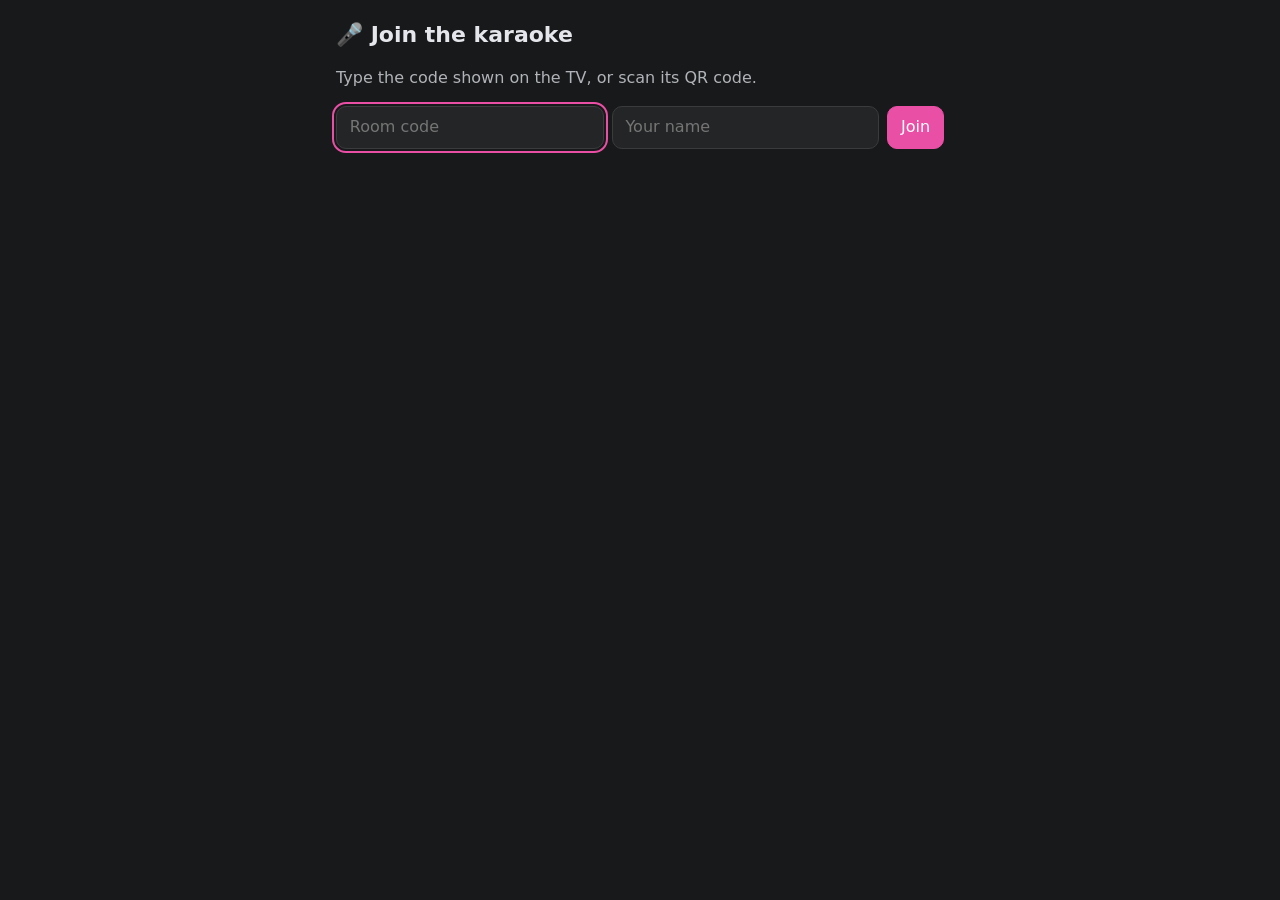
==== remote.html @ 22f4e6de "Karaoke room: TV screen plays YouTube karaoke queue, phones join to search and reserve" ====
<!DOCTYPE html>
<html lang="en">
<head>
<meta charset="UTF-8">
<meta name="viewport" content="width=device-width, initial-scale=1">
<title>Karaoke remote</title>
<style>
  :root{--bg:#18191a;--card:#242526;--fg:#e4e6eb;--mut:#b0b3b8;--acc:#e94fa5;--line:#3a3b3c}
  *{box-sizing:border-box}
  body{margin:0;background:var(--bg);color:var(--fg);font:16px/1.4 system-ui,sans-serif}
  main{max-width:640px;margin:auto;padding:1em}
  h1{font-size:22px;margin:.2em 0 .6em}
  input,button{font:inherit;color:inherit;background:var(--card);border:1px solid var(--line);border-radius:10px;padding:.6em .8em}
  button{cursor:pointer}button.primary{background:var(--acc);border-color:var(--acc);color:#fff}
  :focus-visible{outline:2px solid var(--acc);outline-offset:2px}
  form{display:flex;gap:.5em}form input{flex:1;min-width:0}
  .box{background:var(--card);border:1px solid var(--line);border-radius:12px;padding:.8em;margin:.8em 0}
  .item{display:flex;gap:.7em;align-items:center;padding:.5em 0;border-top:1px solid var(--line)}
  .item:first-child{border-top:0}
  .item img{width:96px;aspect-ratio:16/9;object-fit:cover;border-radius:8px;flex:none;background:#000}
  .item .grow{flex:1;min-width:0}.item small{color:var(--mut)}
  .ctl{display:flex;gap:.5em;flex-wrap:wrap}
  .mut{color:var(--mut)}#msg{min-height:1.4em}#msg.bad{color:#ff7a7a}
  [hidden]{display:none!important}
</style>
</head>
<body>
<main>
  <section id="join">
    <h1>🎤 Join the karaoke</h1>
    <p class="mut">Type the code shown on the TV, or scan its QR code.</p>
    <form id="joinForm">
      <input id="code" maxlength="6" autocapitalize="characters" autocomplete="off" placeholder="Room code" aria-label="Room code" required>
      <input id="name" maxlength="30" autocomplete="nickname" placeholder="Your name" aria-label="Your name" required>
      <button class="primary">Join</button>
    </form>
  </section>

  <section id="live" hidden>
    <h1>🎤 Room <span id="roomCode"></span> <small class="mut" id="me"></small></h1>
    <div class="box" aria-live="polite">
      <div class="mut">Now playing</div>
      <b id="now">Nothing yet</b>
      <div class="ctl" style="margin-top:.6em">
        <button data-act="pause" id="pp">⏸ Pause</button>
        <button data-act="skip">⏭ Next song</button>
      </div>
    </div>
    <form id="searchForm" role="search">
      <input id="q" type="search" maxlength="100" placeholder="Song, artist, or a YouTube link" aria-label="Search YouTube karaoke">
      <button class="primary">Search</button>
    </form>
    <p id="msg" role="status"></p>
    <div class="box" id="results" hidden></div>
    <h2 style="font-size:18px">Queue</h2>
    <div class="box" id="queue"></div>
    <button id="leave">Leave</button>
  </section>
</main>
<script>
'use strict';
const $ = id => document.getElementById(id);
let code = '', name = '', state = null;

// Build elements with text only, so titles from YouTube are never parsed as HTML.
function el(tag, text, attrs) {
  const n = document.createElement(tag);
  if (text != null) n.textContent = text;
  for (const k in attrs || {}) n.setAttribute(k, attrs[k]);
  return n;
}
function say(text, bad) { $('msg').textContent = text || ''; $('msg').className = bad ? 'bad' : ''; }
async function call(path, body) {
  try {
    const r = await fetch(path, body ? {method: 'POST', headers: {'Content-Type': 'application/json'},
      body: JSON.stringify(Object.assign({code}, body))} : undefined);
    const d = await r.json();
    if (r.status === 403) leave(d.error);
    return r.ok ? d : Promise.reject(d.error || 'Something went wrong.');
  } catch (e) { return Promise.reject(typeof e === 'string' ? e : 'No connection to the karaoke. Trying again…'); }
}
const mins = s => s ? `${Math.floor(s / 60)}:${String(Math.round(s % 60)).padStart(2, '0')}` : '';

function row(v, extra, buttons) {
  const r = el('div', null, {class: 'item'});
  r.append(el('img', null, {src: `https://i.ytimg.com/vi/${v.id}/mqdefault.jpg`, alt: '', loading: 'lazy'}));
  const t = el('div', null, {class: 'grow'});
  t.append(el('div', v.title), el('small', extra));
  r.append(t, ...buttons);
  return r;
}
function button(text, label, fn) { const b = el('button', text, {'aria-label': label}); b.onclick = fn; return b; }

function paint(s) {
  state = s;
  $('roomCode').textContent = s.code;
  $('now').textContent = s.current ? `${s.current.title} · sung by ${s.current.by}` : 'Nothing yet. Reserve a song below.';
  $('pp').textContent = s.paused ? '▶ Play' : '⏸ Pause';
  $('pp').dataset.act = s.paused ? 'play' : 'pause';
  const list = s.queue.map((q, i) => row(q, `${i + 1}. ${q.by}${q.channel ? ' · ' + q.channel : ''}`, [
    ...(i ? [button('⤒', `Play “${q.title}” next`, () => act('top', q.n))] : []),
    button('✕', `Remove “${q.title}”`, () => act('remove', q.n)),
  ]));
  $('queue').replaceChildren(...(list.length ? list : [el('p', 'Nothing reserved yet.', {class: 'mut'})]));
}
function act(action, item) { call('/api/control', {action, item}).then(paint, e => say(e, true)); }
document.querySelectorAll('[data-act]').forEach(b => b.onclick = () => act(b.dataset.act));

$('searchForm').onsubmit = async e => {
  e.preventDefault();
  const q = $('q').value.trim();
  if (!q) return;
  say('Searching YouTube…');
  try {
    const d = await call(`/api/search?code=${encodeURIComponent(code)}&q=${encodeURIComponent(q)}`);
    say(d.results.length ? '' : 'No karaoke videos found. Try the artist name, or paste a YouTube link.');
    $('results').hidden = !d.results.length;
    $('results').replaceChildren(...d.results.map(v => row(v, [v.channel, mins(v.duration)].filter(Boolean).join(' · '), [
      button('＋ Reserve', `Reserve “${v.title}”`, ev => {
        call('/api/reserve', {name, id: v.id, title: v.title, channel: v.channel})
          .then(s => { paint(s); say(`Reserved “${v.title}”.`); ev.target.disabled = true; }, err => say(err, true));
      }),
    ])));
  } catch (err) { say(err, true); }
};

function poll() {
  if (!code) return;
  call('/api/state?code=' + encodeURIComponent(code)).then(paint, () => {}).finally(() => setTimeout(poll, document.hidden ? 6000 : 2000));
}
async function join(c, n) {
  code = c.trim().toUpperCase(); name = n.trim();
  try {
    paint(await call('/api/state?code=' + encodeURIComponent(code)));
  } catch (e) { code = ''; $('join').querySelector('p').textContent = e; return; }
  localStorage.setItem('karaoke.join', JSON.stringify({code, name}));
  history.replaceState(null, '', '/?code=' + code);
  $('me').textContent = 'as ' + name;
  $('join').hidden = true; $('live').hidden = false;
  poll();
}
function leave(why) {
  code = ''; localStorage.removeItem('karaoke.join');
  $('live').hidden = true; $('join').hidden = false;
  if (why) $('join').querySelector('p').textContent = why;
}
$('leave').onclick = () => leave();
$('joinForm').onsubmit = e => { e.preventDefault(); join($('code').value, $('name').value); };

const saved = JSON.parse(localStorage.getItem('karaoke.join') || 'null');
const urlCode = new URLSearchParams(location.search).get('code') || '';
$('code').value = urlCode || saved?.code || '';
$('name').value = saved?.name || '';
if (saved && saved.name && (!urlCode || urlCode.toUpperCase() === saved.code)) join(saved.code, saved.name);
else ($('code').value ? $('name') : $('code')).focus();
</script>
</body>
</html>
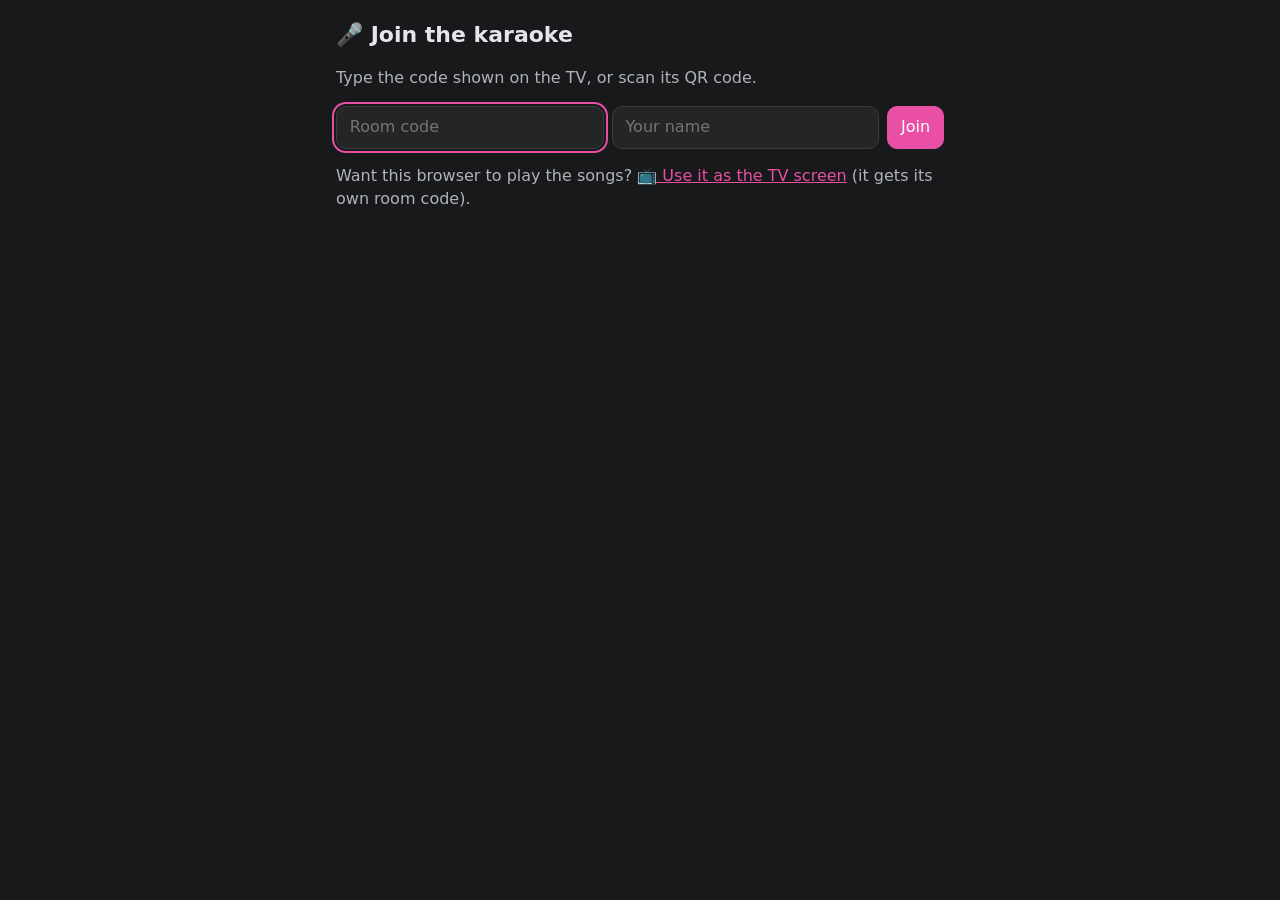
==== commit 8442d6c5: "Join page links to /tv so any browser can be the screen" ====
--- a/remote.html
+++ b/remote.html
@@ -34,6 +34,7 @@
       <input id="name" maxlength="30" autocomplete="nickname" placeholder="Your name" aria-label="Your name" required>
       <button class="primary">Join</button>
     </form>
+    <p class="mut">Want this browser to play the songs? <a href="/tv" style="color:var(--acc)">📺 Use it as the TV screen</a> (it gets its own room code).</p>
   </section>
 
   <section id="live" hidden>
@@ -49,6 +50,7 @@
     <form id="searchForm" role="search">
       <input id="q" type="search" maxlength="100" placeholder="Song, artist, or a YouTube link" aria-label="Search YouTube karaoke">
       <button class="primary">Search</button>
+      <button type="button" id="trend">🔥 Trending</button>
     </form>
     <p id="msg" role="status"></p>
     <div class="box" id="results" hidden></div>
@@ -106,14 +108,14 @@
 function act(action, item) { call('/api/control', {action, item}).then(paint, e => say(e, true)); }
 document.querySelectorAll('[data-act]').forEach(b => b.onclick = () => act(b.dataset.act));
 
-$('searchForm').onsubmit = async e => {
-  e.preventDefault();
-  const q = $('q').value.trim();
-  if (!q) return;
-  say('Searching YouTube…');
+$('searchForm').onsubmit = e => { e.preventDefault(); find($('q').value.trim()); };
+$('trend').onclick = () => { $('q').value = ''; find(''); };
+async function find(q) {
+  say(q ? 'Searching YouTube…' : 'Loading trending karaoke…');
   try {
     const d = await call(`/api/search?code=${encodeURIComponent(code)}&q=${encodeURIComponent(q)}`);
-    say(d.results.length ? '' : 'No karaoke videos found. Try the artist name, or paste a YouTube link.');
+    say(!d.results.length ? 'No karaoke videos found. Try the artist name, or paste a YouTube link.'
+        : q ? '' : 'Trending: most viewed karaoke on YouTube this year');
     $('results').hidden = !d.results.length;
     $('results').replaceChildren(...d.results.map(v => row(v, [v.channel, mins(v.duration)].filter(Boolean).join(' · '), [
       button('＋ Reserve', `Reserve “${v.title}”`, ev => {
@@ -122,7 +124,7 @@
       }),
     ])));
   } catch (err) { say(err, true); }
-};
+}
 
 function poll() {
   if (!code) return;
@@ -138,6 +140,7 @@
   $('me').textContent = 'as ' + name;
   $('join').hidden = true; $('live').hidden = false;
   poll();
+  if ($('results').hidden) find('');
 }
 function leave(why) {
   code = ''; localStorage.removeItem('karaoke.join');
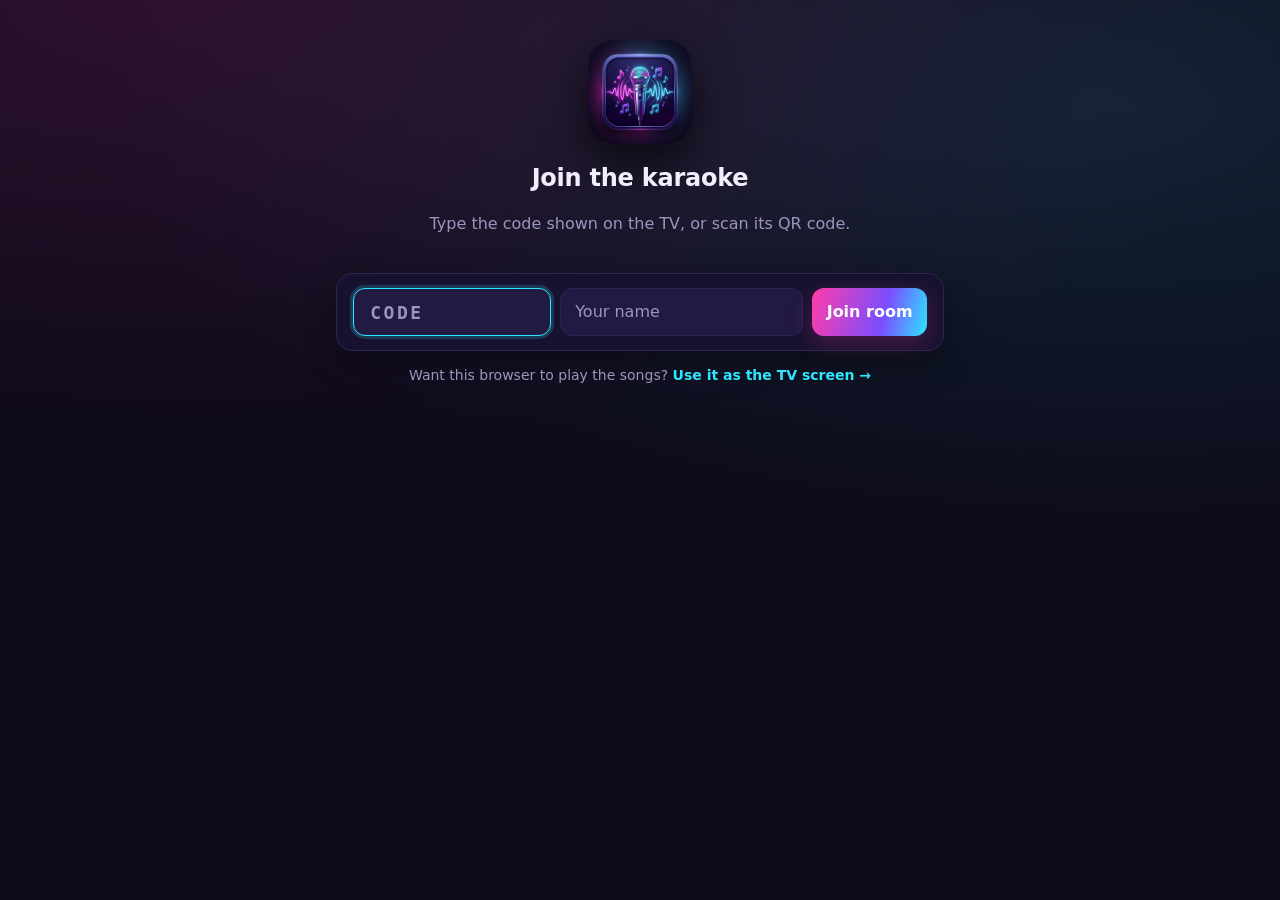
==== commit a52855cd: "Add neon mic logo and theme to web UI and Android app" ====
--- a/remote.html
+++ b/remote.html
@@ -3,46 +3,75 @@
 <head>
 <meta charset="UTF-8">
 <meta name="viewport" content="width=device-width, initial-scale=1">
+<meta name="theme-color" content="#0d0a1a">
+<link rel="icon" href="/logo.png">
+<link rel="apple-touch-icon" href="/logo.png">
 <title>Karaoke remote</title>
 <style>
-  :root{--bg:#18191a;--card:#242526;--fg:#e4e6eb;--mut:#b0b3b8;--acc:#e94fa5;--line:#3a3b3c}
+  :root{--bg:#0d0a1a;--card:#171230;--card2:#211a42;--fg:#f2eefc;--mut:#9e95bd;--acc:#ff3da8;--cyan:#2ee6ff;--line:#2d2552}
   *{box-sizing:border-box}
-  body{margin:0;background:var(--bg);color:var(--fg);font:16px/1.4 system-ui,sans-serif}
-  main{max-width:640px;margin:auto;padding:1em}
-  h1{font-size:22px;margin:.2em 0 .6em}
-  input,button{font:inherit;color:inherit;background:var(--card);border:1px solid var(--line);border-radius:10px;padding:.6em .8em}
-  button{cursor:pointer}button.primary{background:var(--acc);border-color:var(--acc);color:#fff}
-  :focus-visible{outline:2px solid var(--acc);outline-offset:2px}
-  form{display:flex;gap:.5em}form input{flex:1;min-width:0}
-  .box{background:var(--card);border:1px solid var(--line);border-radius:12px;padding:.8em;margin:.8em 0}
-  .item{display:flex;gap:.7em;align-items:center;padding:.5em 0;border-top:1px solid var(--line)}
-  .item:first-child{border-top:0}
-  .item img{width:96px;aspect-ratio:16/9;object-fit:cover;border-radius:8px;flex:none;background:#000}
-  .item .grow{flex:1;min-width:0}.item small{color:var(--mut)}
+  body{margin:0;min-height:100vh;color:var(--fg);font:16px/1.45 system-ui,-apple-system,sans-serif;
+    background:radial-gradient(90% 50% at 15% 0%,#ff3da822,transparent),radial-gradient(80% 50% at 88% 12%,#2ee6ff1c,transparent),var(--bg)}
+  main{max-width:640px;margin:auto;padding:1.1em 1em 2.5em}
+  h1,h2{margin:0;letter-spacing:-.01em}
+  input,button{font:inherit;color:inherit;background:var(--card2);border:1px solid var(--line);border-radius:12px;padding:.68em .9em;min-height:44px}
+  input::placeholder{color:var(--mut)}
+  input:focus{outline:none;border-color:var(--cyan);box-shadow:0 0 0 3px #2ee6ff2e}
+  button{cursor:pointer;font-weight:600;transition:transform .08s}
+  button:active:not(:disabled){transform:scale(.97)}
+  button:disabled{opacity:.45;cursor:default}
+  button.primary{background:linear-gradient(105deg,var(--acc),#7a4dff 62%,var(--cyan));border:0;color:#fff;box-shadow:0 8px 24px #ff3da838}
+  :focus-visible{outline:2px solid var(--cyan);outline-offset:2px}
+  form{display:flex;gap:.55em;flex-wrap:wrap}form input{flex:1;min-width:140px}
+  #code{font:700 18px/1 ui-monospace,SFMono-Regular,Menlo,monospace;letter-spacing:.14em;text-transform:uppercase;max-width:11em}
+  .hero{text-align:center;padding:1.4em 0 .6em}
+  .hero img{width:104px;height:104px;border-radius:26px;box-shadow:0 16px 44px #000a;margin-bottom:.7em}
+  .top{display:flex;align-items:center;gap:.75em;margin-bottom:.9em}
+  .top img{width:44px;height:44px;border-radius:12px;flex:none}
+  .pill{font:700 14px/1 ui-monospace,monospace;letter-spacing:.1em;padding:.45em .7em;border-radius:9px;background:var(--card2);border:1px solid var(--line);color:var(--cyan)}
+  .box{background:var(--card);border:1px solid var(--line);border-radius:16px;padding:.9em 1em;margin:.75em 0;box-shadow:0 12px 32px #0005}
+  .nowBox{background:linear-gradient(135deg,#241546,#141a38);border-color:#3d2f6e}
+  .kicker{font-size:12px;font-weight:700;letter-spacing:.14em;text-transform:uppercase;color:var(--cyan);margin-bottom:.2em}
+  .item{display:flex;gap:.75em;align-items:center;padding:.6em 0;border-top:1px solid var(--line)}
+  .item:first-child{border-top:0;padding-top:.1em}.item:last-child{padding-bottom:.1em}
+  .item img{width:96px;aspect-ratio:16/9;object-fit:cover;border-radius:10px;flex:none;background:#000}
+  .item .grow{flex:1;min-width:0}.item .title{font-weight:600;display:-webkit-box;-webkit-line-clamp:2;-webkit-box-orient:vertical;overflow:hidden}
+  .item small{color:var(--mut);display:block;margin-top:.15em}
   .ctl{display:flex;gap:.5em;flex-wrap:wrap}
-  .mut{color:var(--mut)}#msg{min-height:1.4em}#msg.bad{color:#ff7a7a}
+  .mut{color:var(--mut)}#msg{min-height:1.4em;margin:.5em .2em;font-size:14px;color:var(--cyan)}#msg.bad{color:#ff7aa8}
+  a{color:var(--cyan);text-decoration:none;font-weight:600}a:hover{text-decoration:underline}
   [hidden]{display:none!important}
 </style>
 </head>
 <body>
 <main>
   <section id="join">
-    <h1>🎤 Join the karaoke</h1>
-    <p class="mut">Type the code shown on the TV, or scan its QR code.</p>
-    <form id="joinForm">
-      <input id="code" maxlength="6" autocapitalize="characters" autocomplete="off" placeholder="Room code" aria-label="Room code" required>
+    <div class="hero">
+      <img src="/logo.png" alt="">
+      <h1>Join the karaoke</h1>
+      <p class="mut" id="joinMsg">Type the code shown on the TV, or scan its QR code.</p>
+    </div>
+    <form id="joinForm" class="box">
+      <input id="code" maxlength="6" autocapitalize="characters" autocomplete="off" placeholder="CODE" aria-label="Room code" required>
       <input id="name" maxlength="30" autocomplete="nickname" placeholder="Your name" aria-label="Your name" required>
-      <button class="primary">Join</button>
+      <button class="primary">Join room</button>
     </form>
-    <p class="mut">Want this browser to play the songs? <a href="/tv" style="color:var(--acc)">📺 Use it as the TV screen</a> (it gets its own room code).</p>
+    <p class="mut" style="text-align:center;font-size:14px">Want this browser to play the songs? <a href="/tv">Use it as the TV screen →</a></p>
   </section>
 
   <section id="live" hidden>
-    <h1>🎤 Room <span id="roomCode"></span> <small class="mut" id="me"></small></h1>
-    <div class="box" aria-live="polite">
-      <div class="mut">Now playing</div>
-      <b id="now">Nothing yet</b>
-      <div class="ctl" style="margin-top:.6em">
+    <header class="top">
+      <img src="/logo.png" alt="">
+      <div style="flex:1;min-width:0">
+        <div class="kicker">Karaoke room</div>
+        <div style="display:flex;align-items:baseline;gap:.5em;flex-wrap:wrap"><span class="pill" id="roomCode"></span><small class="mut" id="me"></small></div>
+      </div>
+      <button id="leave">Leave</button>
+    </header>
+    <div class="box nowBox" aria-live="polite">
+      <div class="kicker">Now playing</div>
+      <div style="font-weight:700;font-size:17px" id="now">Nothing yet</div>
+      <div class="ctl" style="margin-top:.65em">
         <button data-act="pause" id="pp">⏸ Pause</button>
         <button data-act="skip">⏭ Next song</button>
       </div>
@@ -54,9 +83,8 @@
     </form>
     <p id="msg" role="status"></p>
     <div class="box" id="results" hidden></div>
-    <h2 style="font-size:18px">Queue</h2>
+    <h2 style="font-size:15px;letter-spacing:.1em;text-transform:uppercase;color:var(--mut);margin:1.1em .2em .3em">Up next</h2>
     <div class="box" id="queue"></div>
-    <button id="leave">Leave</button>
   </section>
 </main>
 <script>
@@ -87,11 +115,11 @@
   const r = el('div', null, {class: 'item'});
   r.append(el('img', null, {src: `https://i.ytimg.com/vi/${v.id}/mqdefault.jpg`, alt: '', loading: 'lazy'}));
   const t = el('div', null, {class: 'grow'});
-  t.append(el('div', v.title), el('small', extra));
+  t.append(el('div', v.title, {class: 'title'}), el('small', extra));
   r.append(t, ...buttons);
   return r;
 }
-function button(text, label, fn) { const b = el('button', text, {'aria-label': label}); b.onclick = fn; return b; }
+function button(text, label, fn, cls) { const b = el('button', text, Object.assign({'aria-label': label}, cls ? {class: cls} : {})); b.onclick = fn; return b; }
 
 function paint(s) {
   state = s;
@@ -103,7 +131,7 @@
     ...(i ? [button('⤒', `Play “${q.title}” next`, () => act('top', q.n))] : []),
     button('✕', `Remove “${q.title}”`, () => act('remove', q.n)),
   ]));
-  $('queue').replaceChildren(...(list.length ? list : [el('p', 'Nothing reserved yet.', {class: 'mut'})]));
+  $('queue').replaceChildren(...(list.length ? list : [el('p', 'Nothing reserved yet.', {class: 'mut', style: 'margin:.2em 0'})]));
 }
 function act(action, item) { call('/api/control', {action, item}).then(paint, e => say(e, true)); }
 document.querySelectorAll('[data-act]').forEach(b => b.onclick = () => act(b.dataset.act));
@@ -120,8 +148,8 @@
     $('results').replaceChildren(...d.results.map(v => row(v, [v.channel, mins(v.duration)].filter(Boolean).join(' · '), [
       button('＋ Reserve', `Reserve “${v.title}”`, ev => {
         call('/api/reserve', {name, id: v.id, title: v.title, channel: v.channel})
-          .then(s => { paint(s); say(`Reserved “${v.title}”.`); ev.target.disabled = true; }, err => say(err, true));
-      }),
+          .then(s => { paint(s); say(`Reserved “${v.title}”.`); ev.target.textContent = '✓ Queued'; ev.target.disabled = true; }, err => say(err, true));
+      }, 'primary'),
     ])));
   } catch (err) { say(err, true); }
 }
@@ -134,10 +162,10 @@
   code = c.trim().toUpperCase(); name = n.trim();
   try {
     paint(await call('/api/state?code=' + encodeURIComponent(code)));
-  } catch (e) { code = ''; $('join').querySelector('p').textContent = e; return; }
+  } catch (e) { code = ''; $('joinMsg').textContent = e; $('joinMsg').style.color = '#ff7aa8'; return; }
   localStorage.setItem('karaoke.join', JSON.stringify({code, name}));
   history.replaceState(null, '', '/?code=' + code);
-  $('me').textContent = 'as ' + name;
+  $('me').textContent = 'signed in as ' + name;
   $('join').hidden = true; $('live').hidden = false;
   poll();
   if ($('results').hidden) find('');
@@ -145,7 +173,7 @@
 function leave(why) {
   code = ''; localStorage.removeItem('karaoke.join');
   $('live').hidden = true; $('join').hidden = false;
-  if (why) $('join').querySelector('p').textContent = why;
+  if (why) { $('joinMsg').textContent = why; $('joinMsg').style.color = '#ff7aa8'; }
 }
 $('leave').onclick = () => leave();
 $('joinForm').onsubmit = e => { e.preventDefault(); join($('code').value, $('name').value); };
